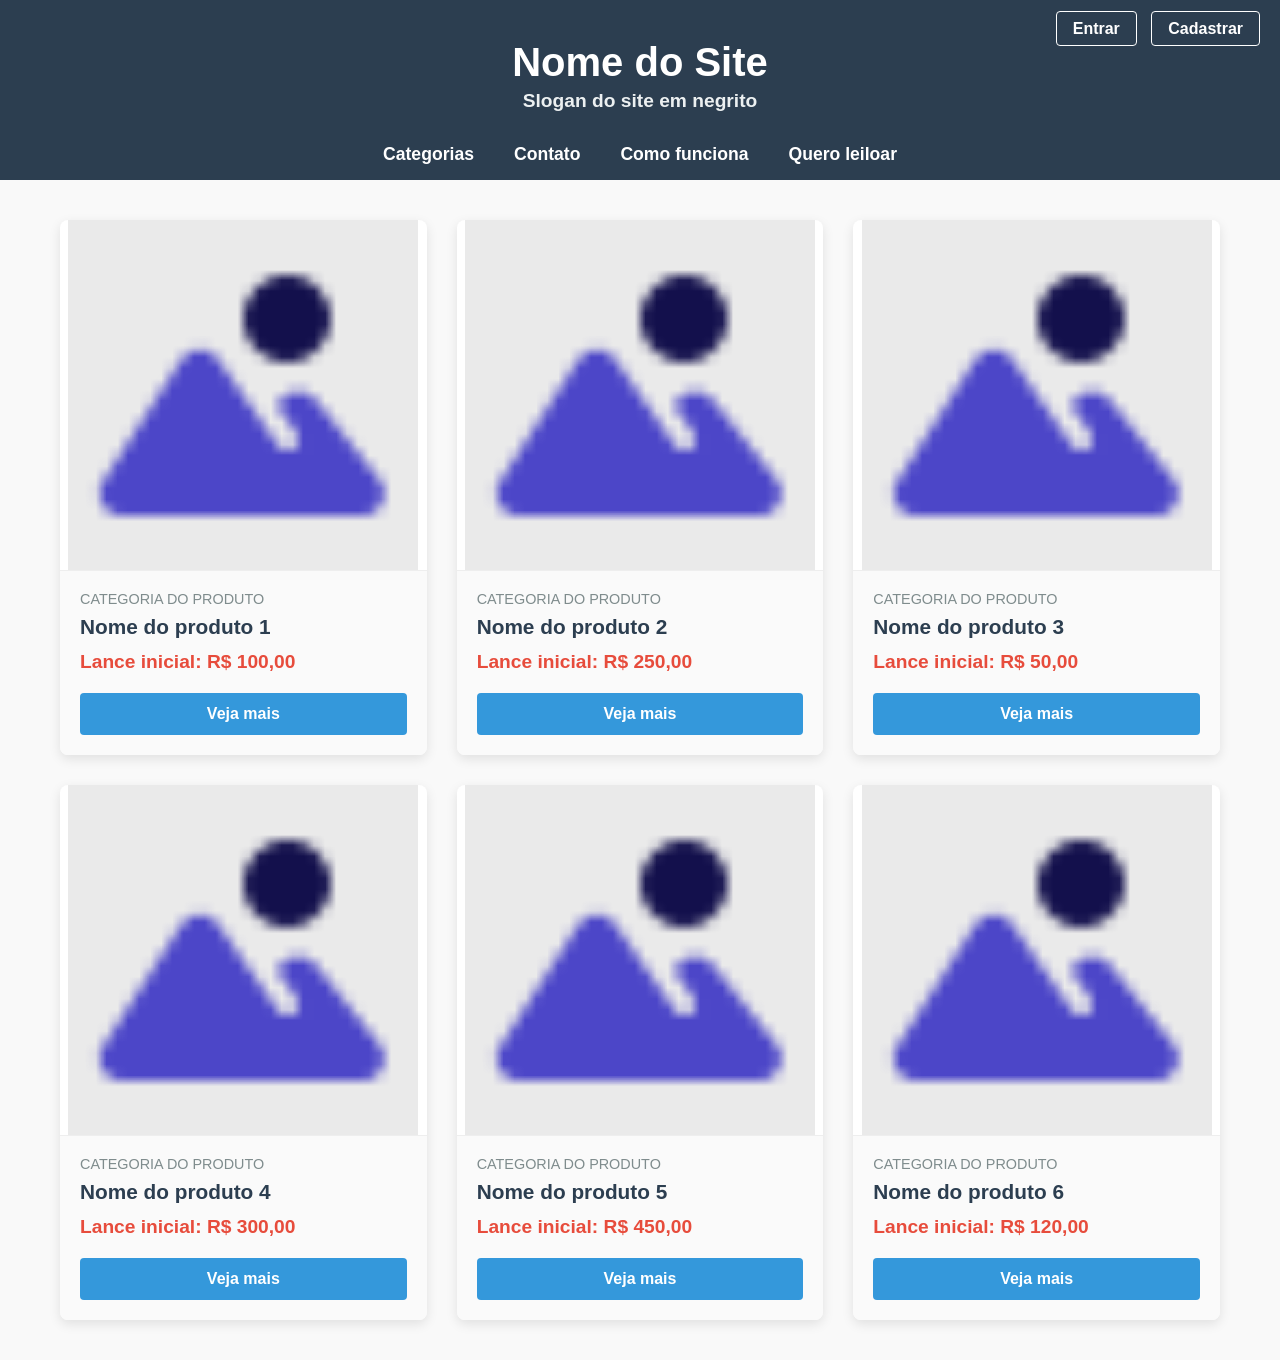
==== telas/html/index.html @ 848a66f7 "coreção de nome de pasta" ====
<!DOCTYPE html>
<html lang="pt-BR">

<head>
    <meta charset="UTF-8">
    <meta name="viewport" content="width=device-width, initial-scale=1.0">
    <title>Site de Leilões - Leilão</title>
    <link rel="stylesheet" href="../css/leilao.css">
</head>

<body>
    <header class="navbar">
        <div class="auth-buttons">
            <a href="login.html" class="btn-auth">Entrar</a>
            <a href="cadastro.html" class="btn-auth">Cadastrar</a>
        </div>
        <div class="site-branding">
            <h1>Nome do Site</h1>
            <strong>Slogan do site em negrito</strong>
        </div>
        <nav class="navbar-bottom">
            <ul class="nav-links">
                <li><a href="#">Categorias</a></li>
                <li><a href="#">Contato</a></li>
                <li><a href="#">Como funciona</a></li>
                <li><a href="#">Quero leiloar</a></li>
            </ul>
        </nav>
    </header>

    <main class="auction-area">
        <div class="card-grid">
            <!-- Produto 1 -->
            <div class="card">
                <div class="img-container">
                    <img src="../image-placeholder.png" alt="Imagem do Produto 1" class="card-img">
                </div>
                <div class="card-info">
                    <p class="category">Categoria do produto</p>
                    <h2 class="product-name">Nome do produto 1</h2>
                    <p class="starting-bid">Lance inicial: R$ 100,00</p>
                    <a href="#" class="btn-more">Veja mais</a>
                </div>
            </div>

            <!-- Produto 2 -->
            <div class="card">
                <div class="img-container">
                    <img src="../image-placeholder.png" alt="Imagem do Produto 2" class="card-img">
                </div>
                <div class="card-info">
                    <p class="category">Categoria do produto</p>
                    <h2 class="product-name">Nome do produto 2</h2>
                    <p class="starting-bid">Lance inicial: R$ 250,00</p>
                    <a href="#" class="btn-more">Veja mais</a>
                </div>
            </div>

            <!-- Produto 3 -->
            <div class="card">
                <div class="img-container">
                    <img src="../image-placeholder.png" alt="Imagem do Produto 3" class="card-img">
                </div>
                <div class="card-info">
                    <p class="category">Categoria do produto</p>
                    <h2 class="product-name">Nome do produto 3</h2>
                    <p class="starting-bid">Lance inicial: R$ 50,00</p>
                    <a href="#" class="btn-more">Veja mais</a>
                </div>
            </div>

            <!-- Produto 4 -->
            <div class="card">
                <div class="img-container">
                    <img src="../image-placeholder.png" alt="Imagem do Produto 4" class="card-img">
                </div>
                <div class="card-info">
                    <p class="category">Categoria do produto</p>
                    <h2 class="product-name">Nome do produto 4</h2>
                    <p class="starting-bid">Lance inicial: R$ 300,00</p>
                    <a href="#" class="btn-more">Veja mais</a>
                </div>
            </div>

            <!-- Produto 5 -->
            <div class="card">
                <div class="img-container">
                    <img src="../image-placeholder.png" alt="Imagem do Produto 5" class="card-img">
                </div>
                <div class="card-info">
                    <p class="category">Categoria do produto</p>
                    <h2 class="product-name">Nome do produto 5</h2>
                    <p class="starting-bid">Lance inicial: R$ 450,00</p>
                    <a href="#" class="btn-more">Veja mais</a>
                </div>
            </div>

            <!-- Produto 6 -->
            <div class="card">
                <div class="img-container">
                    <img src="../image-placeholder.png" alt="Imagem do Produto 6" class="card-img">
                </div>
                <div class="card-info">
                    <p class="category">Categoria do produto</p>
                    <h2 class="product-name">Nome do produto 6</h2>
                    <p class="starting-bid">Lance inicial: R$ 120,00</p>
                    <a href="#" class="btn-more">Veja mais</a>
                </div>
            </div>
        </div>
    </main>
</body>

</html>
---- telas/css/leilao.css ----
/* Reset básico e tipografia */
* {
    margin: 0;
    padding: 0;
    box-sizing: border-box;
}

body {
    font-family: sans-serif; /* Fallback caso não haja fonte no projeto ainda */
    background-color: #f9f9f9;
}

/* ================================
   Navbar
================================ */
.navbar {
    background-color: #2c3e50;
    color: #ffffff;
    display: flex;
    flex-direction: column;
    position: relative;
    padding-top: 20px;
    height: 180px; /* Formato retangular */
}

/* Botões de Autenticação - Canto superior direito */
.auth-buttons {
    position: absolute;
    top: 20px;
    right: 20px;
}

.auth-buttons .btn-auth {
    color: #ffffff;
    text-decoration: none;
    margin-left: 10px;
    padding: 8px 16px;
    border: 1px solid #ffffff;
    border-radius: 4px;
    font-weight: bold;
    transition: background-color 0.3s, color 0.3s;
}

.auth-buttons .btn-auth:hover {
    background-color: #ffffff;
    color: #2c3e50;
}

/* Branding - Centro da Navbar */
.site-branding {
    text-align: center;
    margin-top: 20px;
}

.site-branding h1 {
    font-size: 2.5rem;
    margin-bottom: 5px;
}

.site-branding strong {
    font-size: 1.2rem;
    color: #ecf0f1;
}

/* Links de navegação - Centralizados na parte inferior da navbar */
.navbar-bottom {
    margin-top: auto; /* Empurra para a parte inferior */
    margin-bottom: 15px;
    display: flex;
    justify-content: center;
}

.nav-links {
    list-style: none;
    display: flex;
    gap: 40px;
}

.nav-links li a {
    color: #ffffff;
    text-decoration: none;
    font-size: 1.1rem;
    font-weight: bold;
    transition: color 0.3s;
}

.nav-links li a:hover {
    color: #3498db;
}

/* ================================
   Área de Leilões (Main)
================================ */
.auction-area {
    max-width: 1200px;
    margin: 40px auto;
    padding: 0 20px;
}

/* Grid com trios por linha */
.card-grid {
    display: grid;
    grid-template-columns: repeat(3, 1fr);
    gap: 30px;
}

/* Estilo do Card */
.card {
    background-color: #ffffff;
    border-radius: 8px;
    overflow: hidden;
    box-shadow: 0 4px 12px rgba(0,0,0,0.1);
    display: flex;
    flex-direction: column;
    align-items: center; /* Centraliza o conteúdo, inclusive a imagem */
}

/* Container e Imagem do Card com 350x350px */
.img-container {
    width: 350px;
    height: 350px;
    display: flex;
    justify-content: center;
    align-items: center;
    background-color: #eaeaea;
}

.card-img {
    width: 350px;
    height: 350px;
    object-fit: cover;
}

/* Box de informações abaixo da imagem */
.card-info {
    width: 100%;
    padding: 20px;
    background-color: #fafafa;
    border-top: 1px solid #eeeeee;
    display: flex;
    flex-direction: column;
    flex: 1; /* Preenche o espaço restante caso a altura dos cards divirja */
}

.category {
    font-size: 0.9rem;
    color: #7f8c8d;
    text-transform: uppercase;
    margin-bottom: 8px;
}

.product-name {
    font-size: 1.3rem;
    color: #2c3e50;
    margin-bottom: 12px;
}

.starting-bid {
    font-size: 1.2rem;
    color: #e74c3c;
    font-weight: bold;
    margin-bottom: 20px;
}

/* Botão "Veja mais" */
.btn-more {
    display: inline-block;
    text-align: center;
    background-color: #3498db;
    color: #ffffff;
    text-decoration: none;
    padding: 12px;
    border-radius: 4px;
    font-weight: bold;
    margin-top: auto; /* Empurra o botão para o final do card-info */
    transition: background-color 0.3s;
}

.btn-more:hover {
    background-color: #2980b9;
}
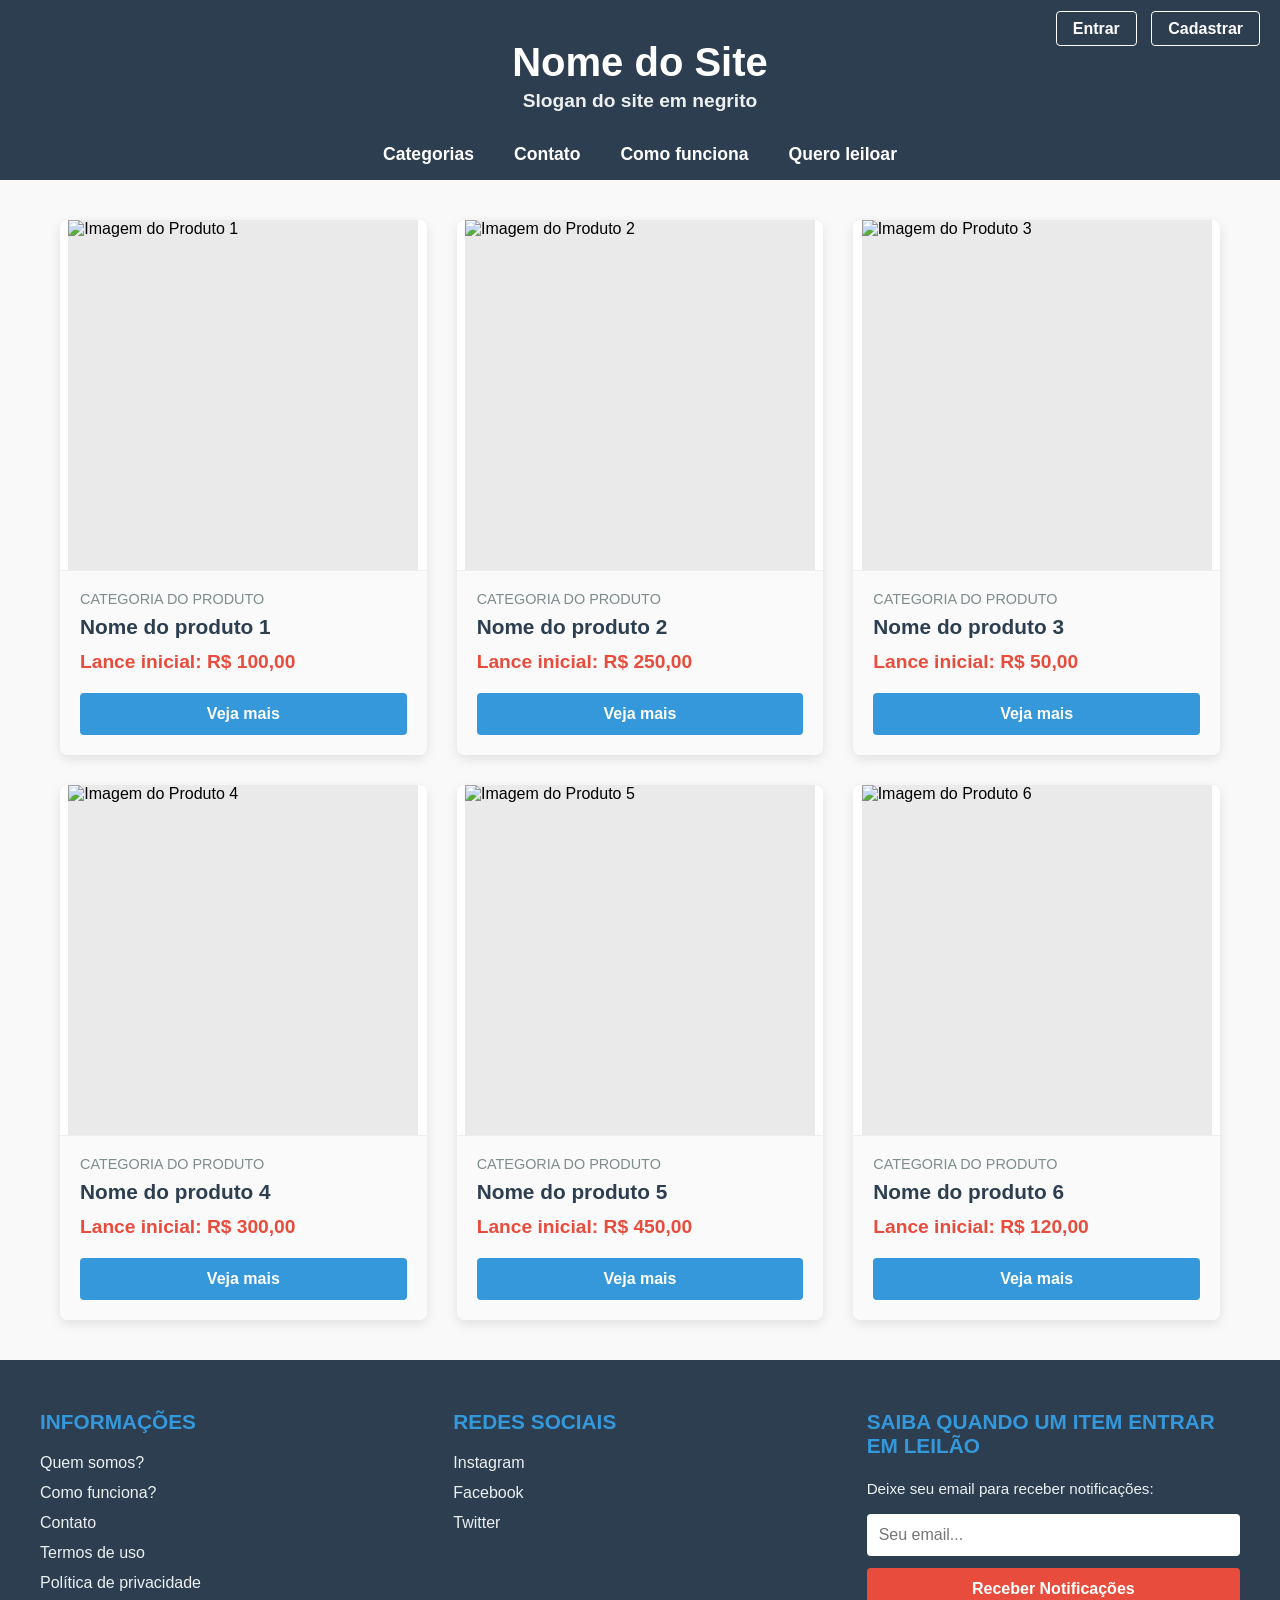
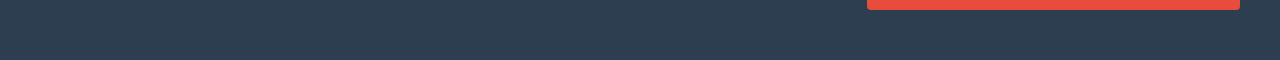
==== commit 959523bb: "rodapé adicionado" ====
--- a/telas/html/index.html
+++ b/telas/html/index.html
@@ -5,7 +5,7 @@
     <meta charset="UTF-8">
     <meta name="viewport" content="width=device-width, initial-scale=1.0">
     <title>Site de Leilões - Leilão</title>
-    <link rel="stylesheet" href="../css/leilao.css">
+    <link rel="stylesheet" href="../css/index.css">
 </head>
 
 <body>
@@ -109,6 +109,39 @@
             </div>
         </div>
     </main>
+
+    <footer class="site-footer">
+        <div class="footer-container">
+            <div class="footer-section">
+                <h3>Informações</h3>
+                <ul>
+                    <li><a href="#">Quem somos?</a></li>
+                    <li><a href="#">Como funciona?</a></li>
+                    <li><a href="#">Contato</a></li>
+                    <li><a href="#">Termos de uso</a></li>
+                    <li><a href="#">Política de privacidade</a></li>
+                </ul>
+            </div>
+            
+            <div class="footer-section">
+                <h3>Redes Sociais</h3>
+                <ul>
+                    <li><a href="#">Instagram</a></li>
+                    <li><a href="#">Facebook</a></li>
+                    <li><a href="#">Twitter</a></li>
+                </ul>
+            </div>
+            
+            <div class="footer-section notification-box">
+                <h3>Saiba quando um item entrar em leilão</h3>
+                <p>Deixe seu email para receber notificações:</p>
+                <form action="#" class="newsletter-form">
+                    <input type="email" placeholder="Seu email..." required>
+                    <button type="submit">Receber Notificações</button>
+                </form>
+            </div>
+        </div>
+    </footer>
 </body>
 
 </html>
--- a/telas/css/index.css
+++ b/telas/css/index.css
@@ -0,0 +1,274 @@
+/* Reset básico e tipografia */
+* {
+    margin: 0;
+    padding: 0;
+    box-sizing: border-box;
+}
+
+body {
+    font-family: sans-serif;
+    /* Fallback caso não haja fonte no projeto ainda */
+    background-color: #f9f9f9;
+}
+
+/* ================================
+   Navbar
+================================ */
+.navbar {
+    background-color: #2c3e50;
+    color: #ffffff;
+    display: flex;
+    flex-direction: column;
+    position: relative;
+    padding-top: 20px;
+    height: 180px;
+    /* Formato retangular */
+}
+
+/* Botões de Autenticação - Canto superior direito */
+.auth-buttons {
+    position: absolute;
+    top: 20px;
+    right: 20px;
+}
+
+.auth-buttons .btn-auth {
+    color: #ffffff;
+    text-decoration: none;
+    margin-left: 10px;
+    padding: 8px 16px;
+    border: 1px solid #ffffff;
+    border-radius: 4px;
+    font-weight: bold;
+    transition: background-color 0.3s, color 0.3s;
+}
+
+.auth-buttons .btn-auth:hover {
+    background-color: #ffffff;
+    color: #2c3e50;
+}
+
+/* Branding - Centro da Navbar */
+.site-branding {
+    text-align: center;
+    margin-top: 20px;
+}
+
+.site-branding h1 {
+    font-size: 2.5rem;
+    margin-bottom: 5px;
+}
+
+.site-branding strong {
+    font-size: 1.2rem;
+    color: #ecf0f1;
+}
+
+/* Links de navegação - Centralizados na parte inferior da navbar */
+.navbar-bottom {
+    margin-top: auto;
+    /* Empurra para a parte inferior */
+    margin-bottom: 15px;
+    display: flex;
+    justify-content: center;
+}
+
+.nav-links {
+    list-style: none;
+    display: flex;
+    gap: 40px;
+}
+
+.nav-links li a {
+    color: #ffffff;
+    text-decoration: none;
+    font-size: 1.1rem;
+    font-weight: bold;
+    transition: color 0.3s;
+}
+
+.nav-links li a:hover {
+    color: #3498db;
+}
+
+/* ================================
+   Área de Leilões (Main)
+================================ */
+.auction-area {
+    max-width: 1200px;
+    margin: 40px auto;
+    padding: 0 20px;
+}
+
+/* Grid com trios por linha */
+.card-grid {
+    display: grid;
+    grid-template-columns: repeat(3, 1fr);
+    gap: 30px;
+}
+
+/* Estilo do Card */
+.card {
+    background-color: #ffffff;
+    border-radius: 8px;
+    overflow: hidden;
+    box-shadow: 0 4px 12px rgba(0, 0, 0, 0.1);
+    display: flex;
+    flex-direction: column;
+    align-items: center;
+    /* Centraliza o conteúdo, inclusive a imagem */
+}
+
+/* Container e Imagem do Card com 350x350px */
+.img-container {
+    width: 350px;
+    height: 350px;
+    display: flex;
+    justify-content: center;
+    align-items: center;
+    background-color: #eaeaea;
+}
+
+.card-img {
+    width: 350px;
+    height: 350px;
+    object-fit: cover;
+}
+
+/* Box de informações abaixo da imagem */
+.card-info {
+    width: 100%;
+    padding: 20px;
+    background-color: #fafafa;
+    border-top: 1px solid #eeeeee;
+    display: flex;
+    flex-direction: column;
+    flex: 1;
+    /* Preenche o espaço restante caso a altura dos cards divirja */
+}
+
+.category {
+    font-size: 0.9rem;
+    color: #7f8c8d;
+    text-transform: uppercase;
+    margin-bottom: 8px;
+}
+
+.product-name {
+    font-size: 1.3rem;
+    color: #2c3e50;
+    margin-bottom: 12px;
+}
+
+.starting-bid {
+    font-size: 1.2rem;
+    color: #e74c3c;
+    font-weight: bold;
+    margin-bottom: 20px;
+}
+
+/* Botão "Veja mais" */
+.btn-more {
+    display: inline-block;
+    text-align: center;
+    background-color: #3498db;
+    color: #ffffff;
+    text-decoration: none;
+    padding: 12px;
+    border-radius: 4px;
+    font-weight: bold;
+    margin-top: auto;
+    /* Empurra o botão para o final do card-info */
+    transition: background-color 0.3s;
+}
+
+.btn-more:hover {
+    background-color: #2980b9;
+}
+
+/* ================================
+   Footer
+================================ */
+.site-footer {
+    background-color: #2c3e50;
+    color: #ffffff;
+    padding: 50px 20px;
+    margin-top: 40px;
+}
+
+.footer-container {
+    max-width: 1200px;
+    margin: 0 auto;
+    display: flex;
+    flex-wrap: wrap;
+    justify-content: space-between;
+    gap: 40px;
+}
+
+.footer-section {
+    flex: 1;
+    min-width: 250px;
+}
+
+.footer-section h3 {
+    font-size: 1.3rem;
+    margin-bottom: 20px;
+    color: #3498db;
+    text-transform: uppercase;
+}
+
+.footer-section ul {
+    list-style: none;
+}
+
+.footer-section ul li {
+    margin-bottom: 12px;
+}
+
+.footer-section ul li a {
+    color: #ecf0f1;
+    text-decoration: none;
+    font-size: 1rem;
+    transition: color 0.3s;
+}
+
+.footer-section ul li a:hover {
+    color: #3498db;
+    text-decoration: underline;
+}
+
+.notification-box p {
+    margin-bottom: 15px;
+    font-size: 0.95rem;
+    color: #ecf0f1;
+    line-height: 1.4;
+}
+
+.newsletter-form {
+    display: flex;
+    flex-direction: column;
+    gap: 12px;
+}
+
+.newsletter-form input {
+    padding: 12px;
+    border: none;
+    border-radius: 4px;
+    font-size: 1rem;
+}
+
+.newsletter-form button {
+    padding: 12px;
+    background-color: #e74c3c;
+    color: #ffffff;
+    border: none;
+    border-radius: 4px;
+    font-size: 1rem;
+    font-weight: bold;
+    cursor: pointer;
+    transition: background-color 0.3s;
+}
+
+.newsletter-form button:hover {
+    background-color: #c0392b;
+}
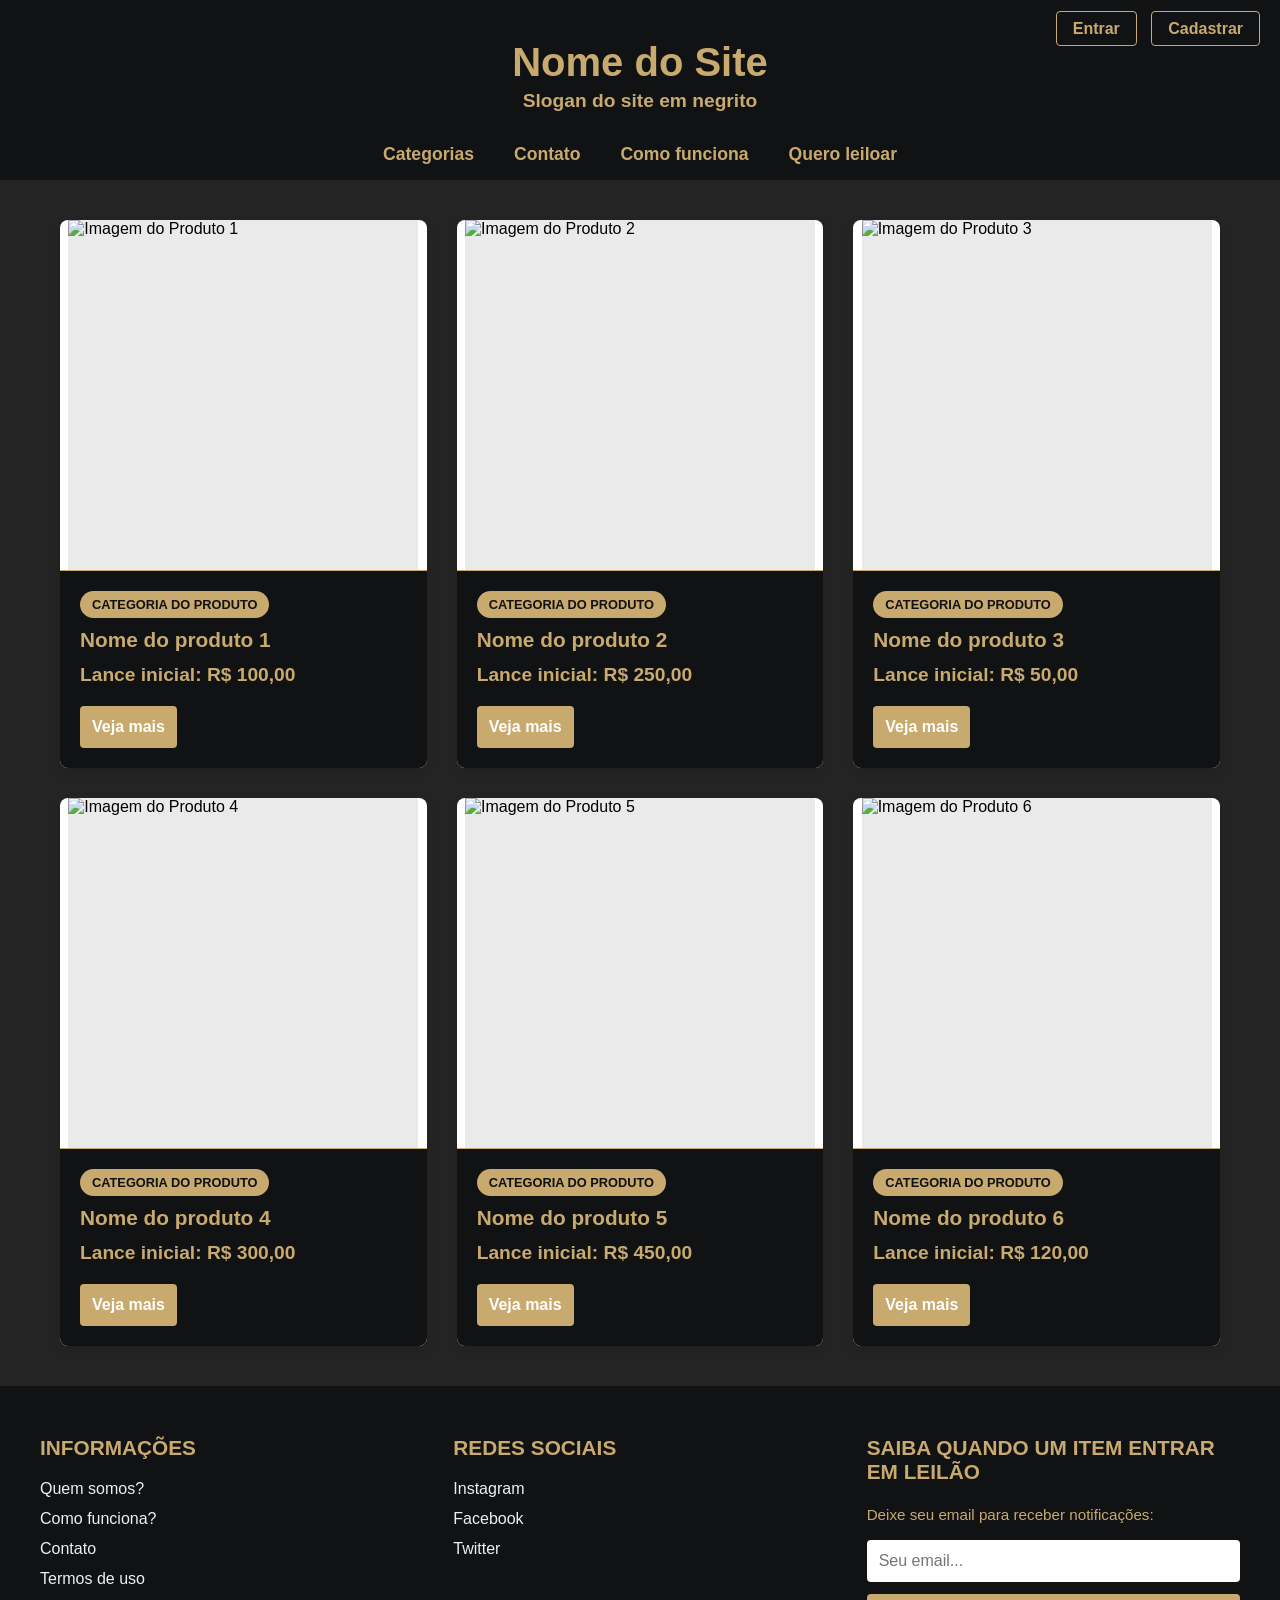
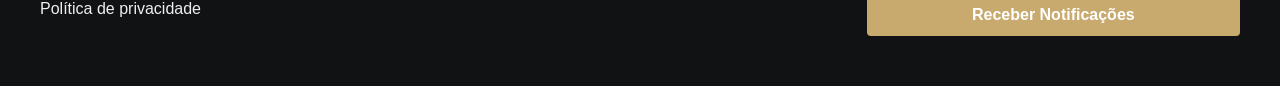
==== commit a008c254: "atualização do css da pagian index" ====
--- a/telas/html/index.html
+++ b/telas/html/index.html
@@ -122,7 +122,7 @@
                     <li><a href="#">Política de privacidade</a></li>
                 </ul>
             </div>
-            
+
             <div class="footer-section">
                 <h3>Redes Sociais</h3>
                 <ul>
@@ -131,7 +131,7 @@
                     <li><a href="#">Twitter</a></li>
                 </ul>
             </div>
-            
+
             <div class="footer-section notification-box">
                 <h3>Saiba quando um item entrar em leilão</h3>
                 <p>Deixe seu email para receber notificações:</p>
--- a/telas/css/index.css
+++ b/telas/css/index.css
@@ -1,4 +1,8 @@
-/* Reset básico e tipografia */
+@font-face {
+    font-family: 'cs-go_font';
+    src: url('../fontes/cs-go_font.ttf');
+}
+
 * {
     margin: 0;
     padding: 0;
@@ -6,17 +10,17 @@
 }
 
 body {
-    font-family: sans-serif;
-    /* Fallback caso não haja fonte no projeto ainda */
-    background-color: #f9f9f9;
-}
+    background-color: #242424;
+    font-family: 'cs-go_font', sans-serif;
+}
+
 
 /* ================================
    Navbar
 ================================ */
 .navbar {
-    background-color: #2c3e50;
-    color: #ffffff;
+    background-color: #111214;
+    color: #c8a96e;
     display: flex;
     flex-direction: column;
     position: relative;
@@ -33,19 +37,19 @@
 }
 
 .auth-buttons .btn-auth {
-    color: #ffffff;
+    color: #c8a96e;
     text-decoration: none;
     margin-left: 10px;
     padding: 8px 16px;
-    border: 1px solid #ffffff;
+    border: 1px solid #c8a96e;
     border-radius: 4px;
     font-weight: bold;
     transition: background-color 0.3s, color 0.3s;
 }
 
 .auth-buttons .btn-auth:hover {
-    background-color: #ffffff;
-    color: #2c3e50;
+    background-color: #c8a96e;
+    color: #111214;
 }
 
 /* Branding - Centro da Navbar */
@@ -61,7 +65,7 @@
 
 .site-branding strong {
     font-size: 1.2rem;
-    color: #ecf0f1;
+    color: #c8a96e;
 }
 
 /* Links de navegação - Centralizados na parte inferior da navbar */
@@ -80,7 +84,7 @@
 }
 
 .nav-links li a {
-    color: #ffffff;
+    color: #c8a96e;
     text-decoration: none;
     font-size: 1.1rem;
     font-weight: bold;
@@ -88,7 +92,7 @@
 }
 
 .nav-links li a:hover {
-    color: #3498db;
+    color: #c8a96e;
 }
 
 /* ================================
@@ -139,30 +143,36 @@
 .card-info {
     width: 100%;
     padding: 20px;
-    background-color: #fafafa;
-    border-top: 1px solid #eeeeee;
-    display: flex;
-    flex-direction: column;
-    flex: 1;
-    /* Preenche o espaço restante caso a altura dos cards divirja */
-}
+    background-color: #111214;
+    border-top: 1px solid #c8a96e;
+
+    display: flex;
+    flex-direction: column;
+    align-items: flex-start;
+}
+
 
 .category {
-    font-size: 0.9rem;
-    color: #7f8c8d;
+    background-color: #c8a96e;
+    color: #111214;
+    padding: 6px 12px;
+    border-radius: 999px;
+    font-size: 0.8rem;
+    font-weight: bold;
     text-transform: uppercase;
-    margin-bottom: 8px;
-}
+    margin-bottom: 10px;
+}
+
 
 .product-name {
     font-size: 1.3rem;
-    color: #2c3e50;
+    color: #c8a96e;
     margin-bottom: 12px;
 }
 
 .starting-bid {
     font-size: 1.2rem;
-    color: #e74c3c;
+    color: #c8a96e;
     font-weight: bold;
     margin-bottom: 20px;
 }
@@ -171,7 +181,7 @@
 .btn-more {
     display: inline-block;
     text-align: center;
-    background-color: #3498db;
+    background-color: #c8a96e;
     color: #ffffff;
     text-decoration: none;
     padding: 12px;
@@ -183,15 +193,15 @@
 }
 
 .btn-more:hover {
-    background-color: #2980b9;
+    background-color: #3D3838;
 }
 
 /* ================================
    Footer
 ================================ */
 .site-footer {
-    background-color: #2c3e50;
-    color: #ffffff;
+    background-color: #111214;
+    color: #c8a96e;
     padding: 50px 20px;
     margin-top: 40px;
 }
@@ -213,7 +223,7 @@
 .footer-section h3 {
     font-size: 1.3rem;
     margin-bottom: 20px;
-    color: #3498db;
+    color: #c8a96e;
     text-transform: uppercase;
 }
 
@@ -240,7 +250,7 @@
 .notification-box p {
     margin-bottom: 15px;
     font-size: 0.95rem;
-    color: #ecf0f1;
+    color: #c8a96e;
     line-height: 1.4;
 }
 
@@ -259,7 +269,7 @@
 
 .newsletter-form button {
     padding: 12px;
-    background-color: #e74c3c;
+    background-color: #c8a96e;
     color: #ffffff;
     border: none;
     border-radius: 4px;
